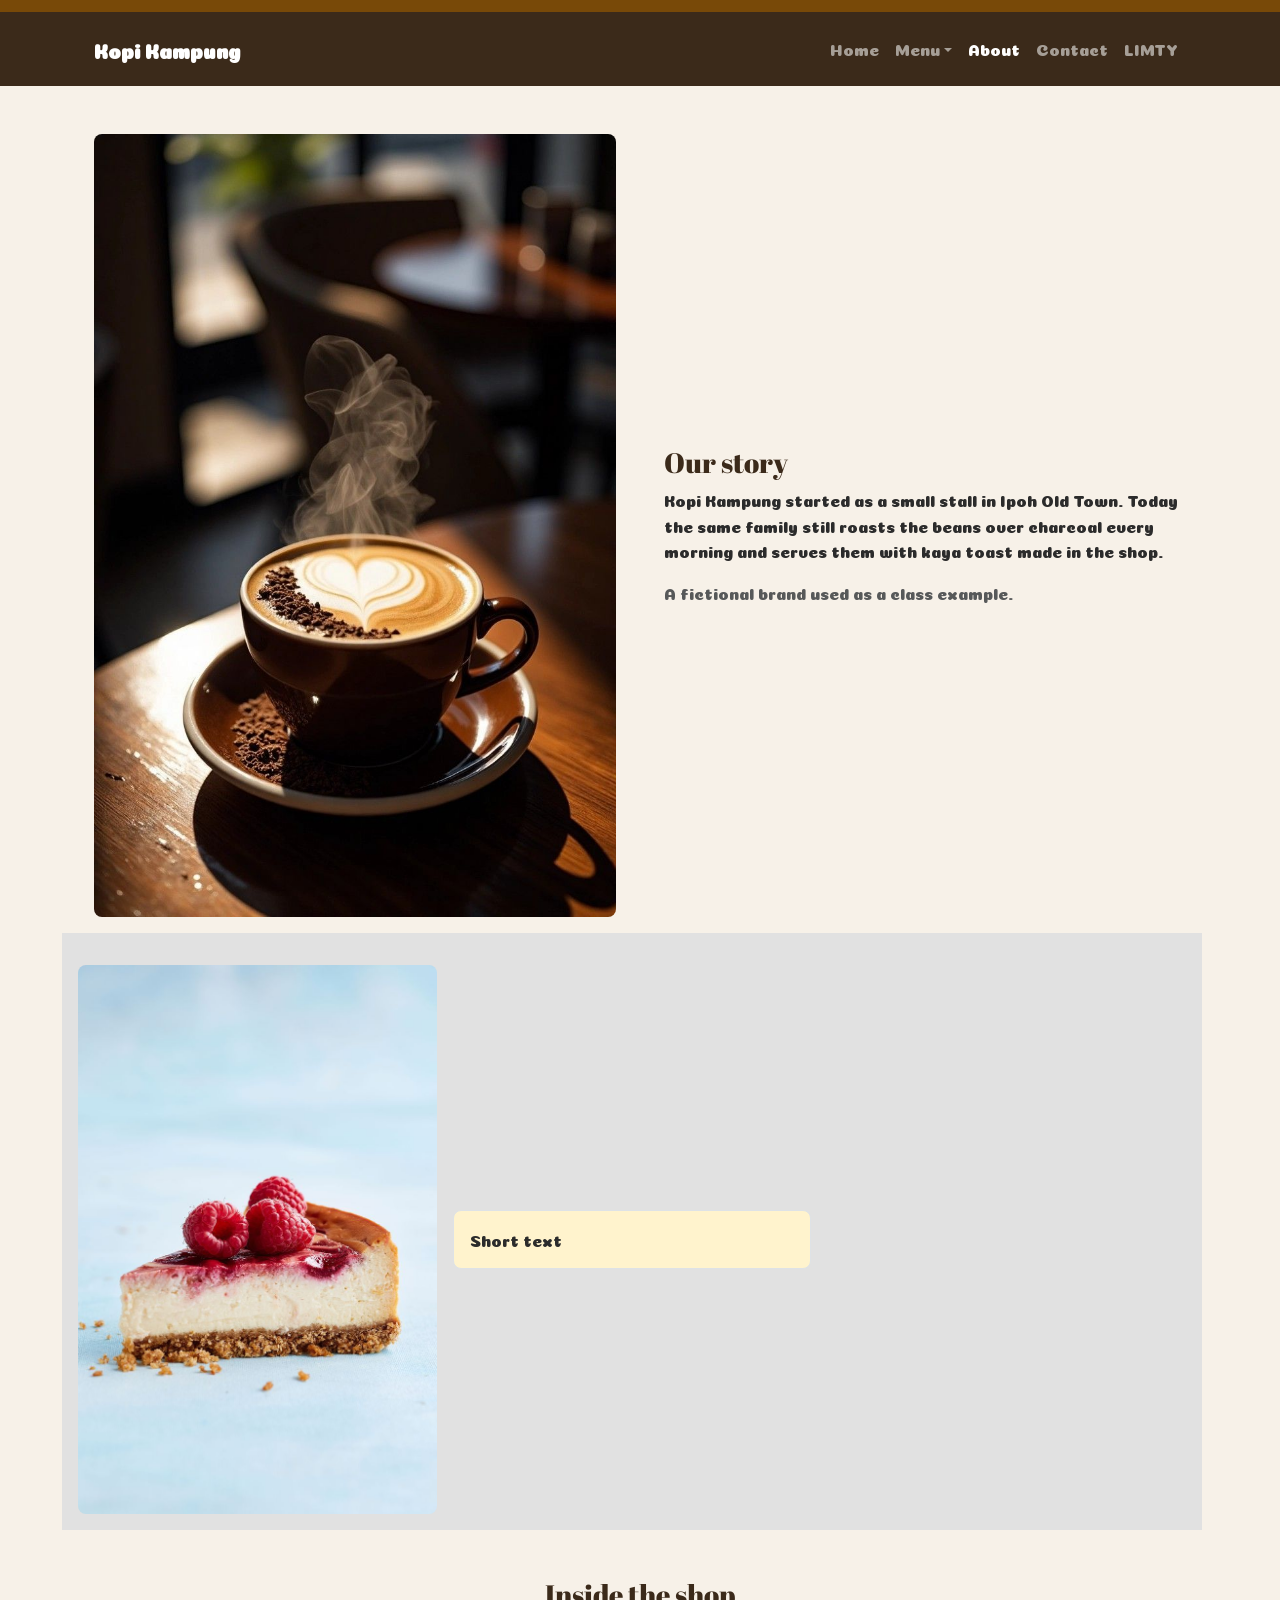
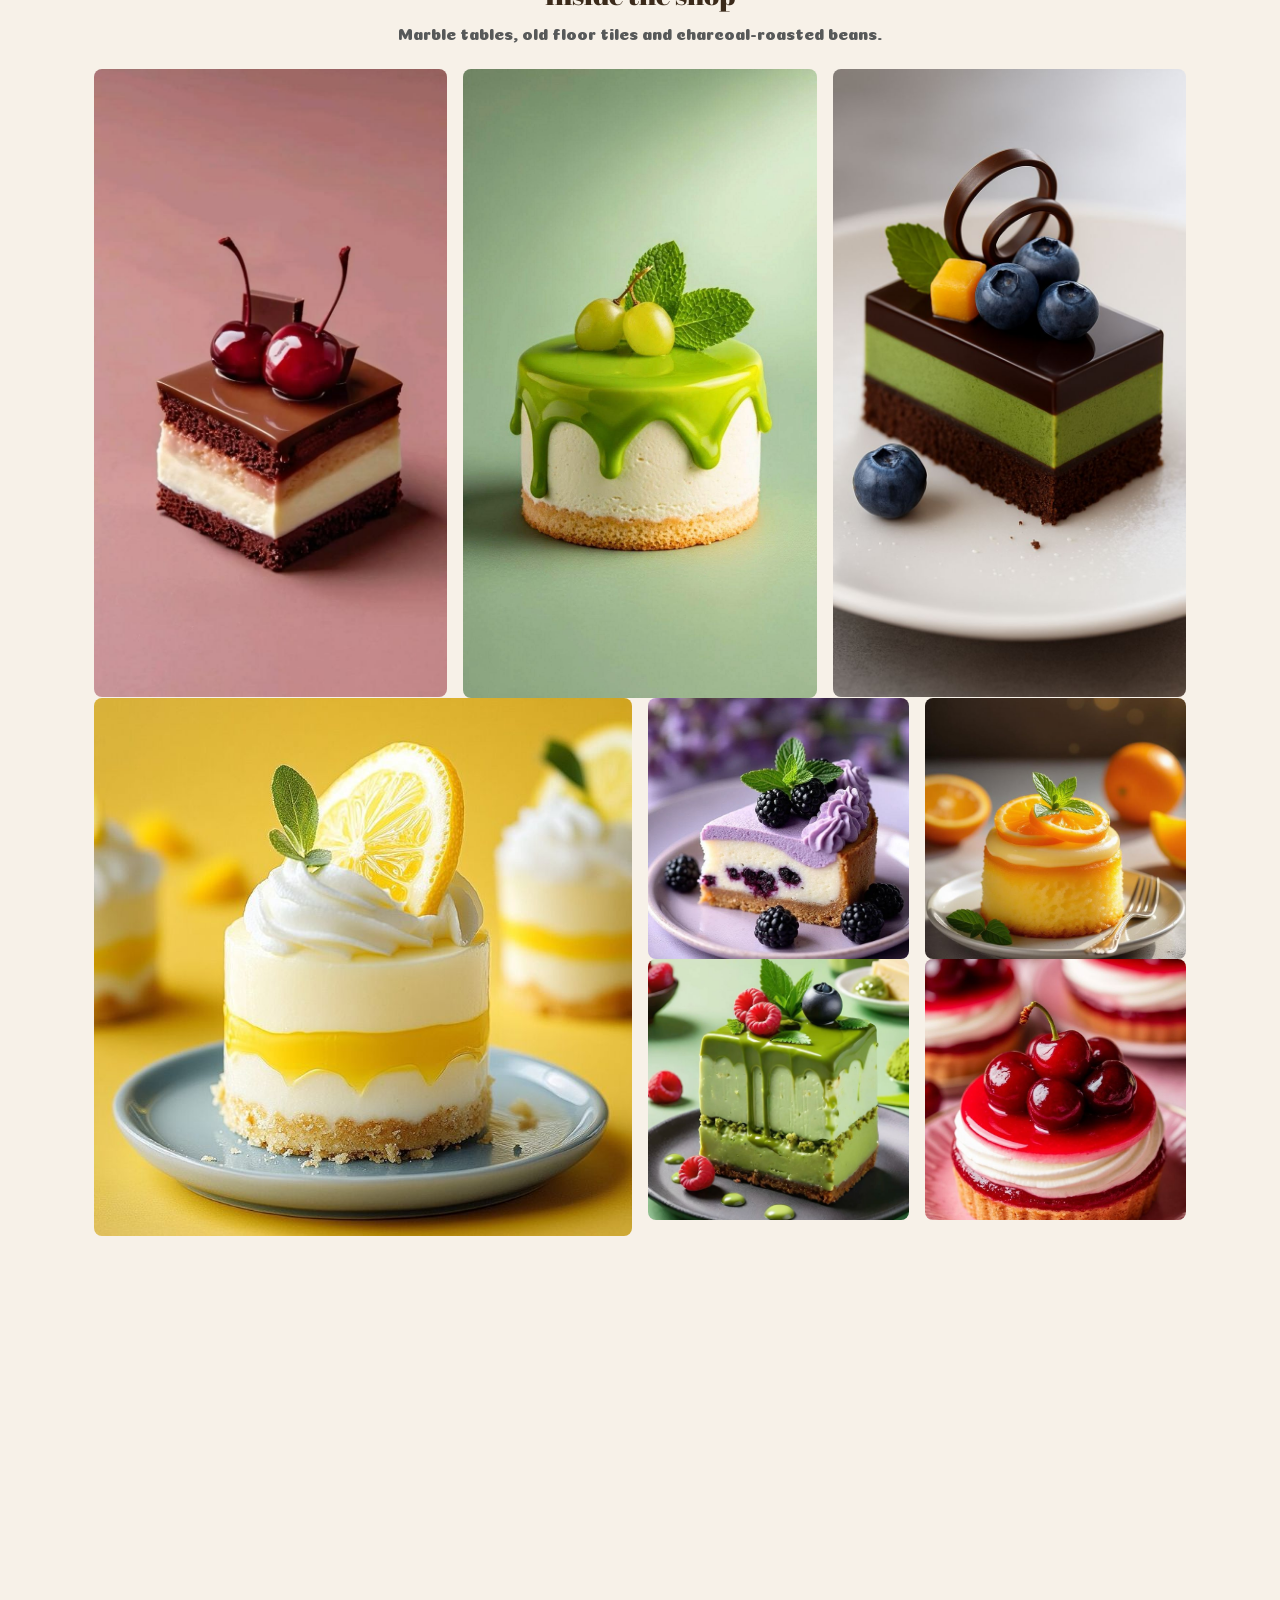
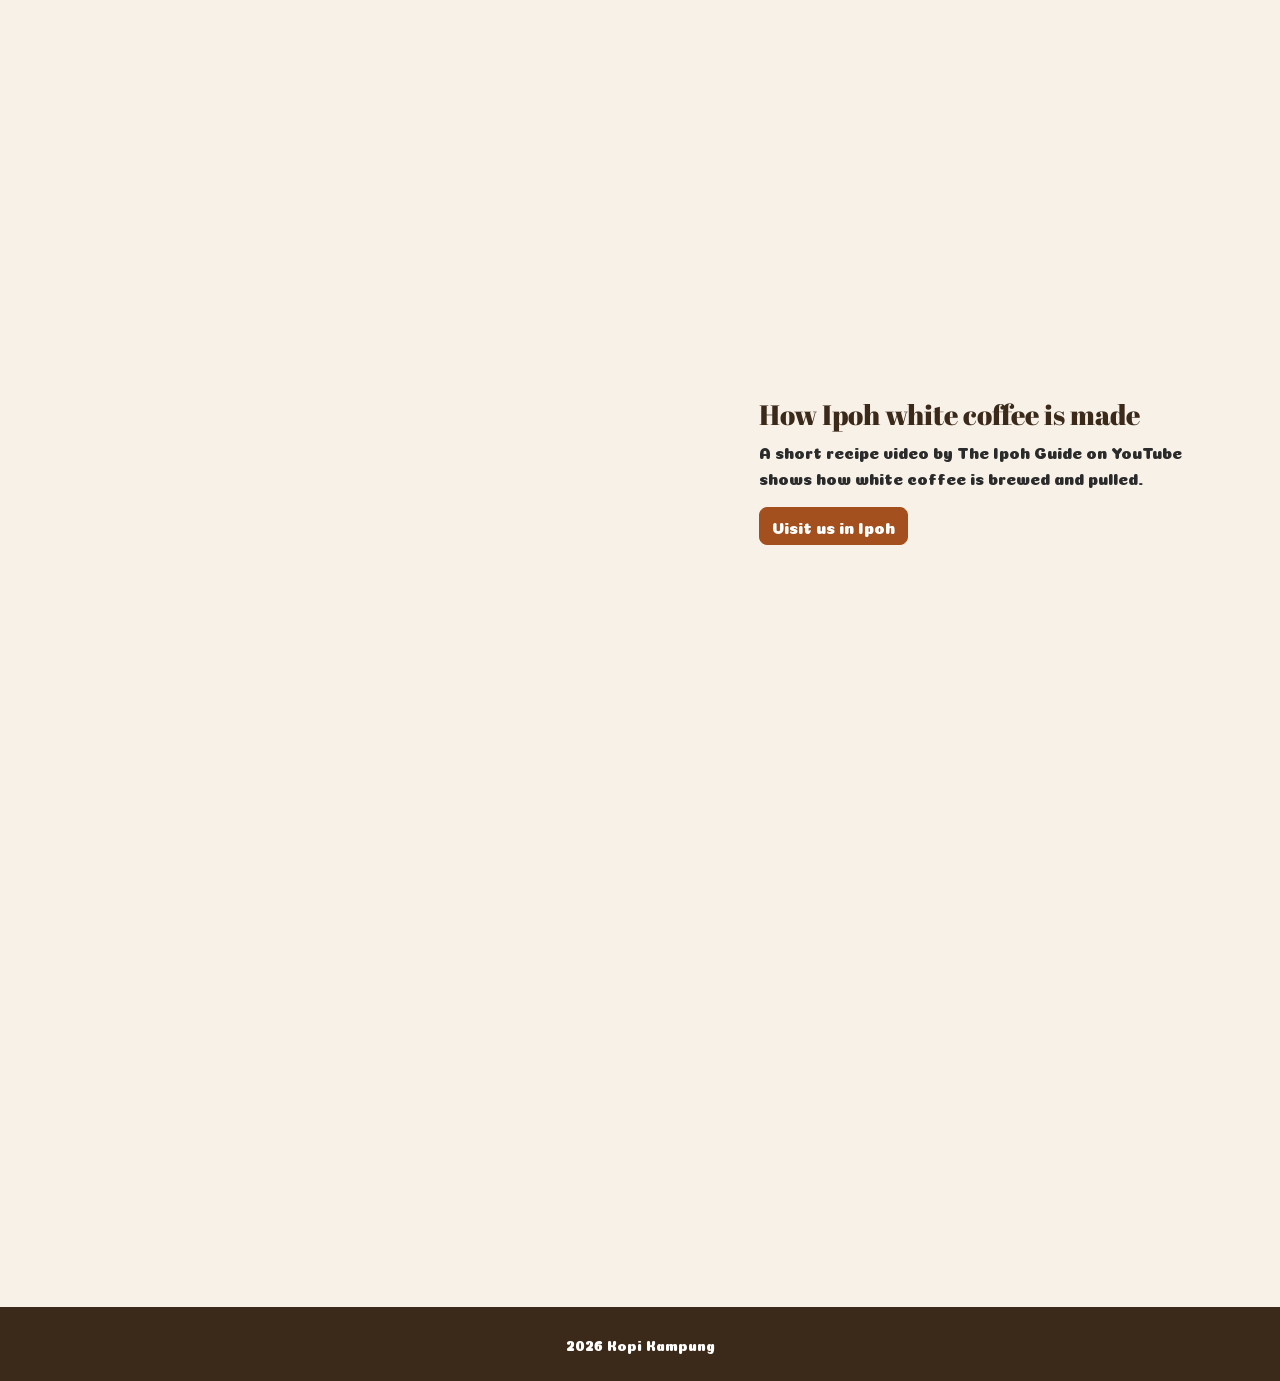
==== about.html @ 0c3f4789 "first vision" ====
<!DOCTYPE html>
<html lang="en">

<head>
  <meta charset="UTF-8">
  <meta name="viewport" content="width=device-width, initial-scale=1">
  <title>Kopi Kampung | Home</title>

  <link rel="preconnect" href="https://fonts.googleapis.com">
  <link rel="preconnect" href="https://fonts.gstatic.com" crossorigin>
  <link href="https://fonts.googleapis.com/css2?family=Abril+Fatface&family=Coiny&display=swap" rel="stylesheet">
  <link href="https://fonts.googleapis.com/css2?family=Coiny&display=swap" rel="stylesheet">

  <link href="css/bootstrap.min.css" rel="stylesheet">
  <link href="css/style.css" rel="stylesheet">
</head>

<body>

  <nav class="navbar navbar-expand-lg bg-dark sticky-top" data-bs-theme="dark">
    <div class="container">
      <a class="navbar-brand fw-bold" href="index.html">Kopi Kampung</a>
      <button class="navbar-toggler" type="button" data-bs-toggle="collapse" data-bs-target="#mainNav"
        aria-controls="mainNav" aria-expanded="false" aria-label="Toggle navigation">
        <span class="navbar-toggler-icon"></span>
      </button>
      <div class="collapse navbar-collapse" id="mainNav">
        <ul class="navbar-nav ms-auto mb-2 mb-lg-0">
          <li class="nav-item">
            <a class="nav-link " href="index.html">Home</a>
          </li>

          <li class="nav-item dropdown">
            <a class="nav-link dropdown-toggle" href="#" role="button" data-bs-toggle="dropdown"
              aria-expanded="false">Menu</a>
            <ul class="dropdown-menu">
              <li><a class="dropdown-item" href="menu-drinks.html">Drinks</a></li>
              <li><a class="dropdown-item" href="menu-food.html">Food</a></li>
              <li><a class="dropdown-item" href="menu-cake.html">Cakes</a></li>
            </ul>
          </li>

          <li class="nav-item">
            <a class="nav-link active" aria-current="page" href="about.html">About</a>
          </li>
          <li class="nav-item">
            <a class="nav-link" href="contact.html">Contact</a>
          </li>
          <li class="nav-item">
            <a class="nav-link" href="limty.html">LIMTY</a>
          </li>
        </ul>
      </div>
    </div>
  </nav>




  <main class="container py-5">

    <!-- 3a. OUR STORY: image and text side by side -->
    <div class="row g-4 g-lg-5 align-items-center mb-5">
      <div class="col-12 col-lg-6">
        <img src="images/11.jpg" class="img-fluid rounded" alt="Coffee beans turning in a charcoal roaster">

      </div>
      <div class="col-12 col-lg-6">
        <h2 class="h3">Our story</h2>
        <p>Kopi Kampung started as a small stall in Ipoh Old Town. Today the same family
          still roasts the beans over charcoal every morning and serves them with kaya toast
          made in the shop.</p>
        <p class="text-body-secondary mb-0">A fictional brand used as a class example.</p>
      </div>

      <div class="row g-3 align-items-center bg-body-tertiary py-3">
        <div class="col-4">
          <img src="images/1.jpg" class="img-fluid rounded" alt="Floor tiles">
        </div>
        <div class="col-4">
          <p class="bg-warning-subtle border rounded p-3 mb-0">Short text</p>
        </div>
      </div>
    </div>

    <!-- 3b. GALLERY INTRO: centred with an offset -->
    <div class="row mb-4">
      <div class="col-12 col-lg-8 offset-lg-2 text-center">
        <h2 class="h3">Inside the shop</h2>
        <p class="text-body-secondary mb-0">Marble tables, old floor tiles and charcoal-roasted beans.</p>
      </div>
    </div>

    <div class="row g-3">
      <div class="col-4">
        <img src="images/2.jpg" class="img-fluid rounded" alt="Cup of kopi">
      </div>
      <div class="col-4">
        <img src="images/3.jpg" class="img-fluid rounded" alt="Floor tiles">
      </div>
      <div class="col-4">
        <img src="images/5.jpg" class="img-fluid rounded" alt="Kaya toast">
      </div>
    </div>

    <div class="row g-3 mb-5">
      <div class="col-12 col-md-6">
        <div class="ratio ratio-1x1">
          <img src="images/6.jpg" class="object-fit-cover rounded" alt="Kopi Kampung shopfront">
        </div>
      </div>
      <div class="col-12 col-md-6">
        <div class="row g-3">
          <div class="col-6">
            <div class="ratio ratio-1x1">
              <img src="images/7.jpg" class="object-fit-cover rounded" alt="Kopi on a marble table">
            </div>

          </div>
          <div class="col-6">
            <div class="ratio ratio-1x1">
              <img src="images/9.jpg" class="object-fit-cover rounded" alt="Kopi on a marble table">
            </div>

          </div>
        </div>

        <div class="row g-3">
          <div class="col-6">
            <div class="ratio ratio-1x1">
              <img src="images/8.jpg" class="object-fit-cover rounded" alt="Kopi on a marble table">
            </div>

          </div>
          <div class="col-6">
            <div class="ratio ratio-1x1">
              <img src="images/10.jpg" class="object-fit-cover rounded" alt="Kopi on a marble table">
            </div>

          </div>
        </div>

      </div>
    </div>

    <div class="ratio ratio-16x9">
      <iframe width="560" height="315" src="https://www.youtube.com/embed/0-GOfe_Wm2U?si=K0LZ9_6q1Hne-X49"
        title="YouTube video player" frameborder="0"
        allow="accelerometer; autoplay; clipboard-write; encrypted-media; gyroscope; picture-in-picture; web-share"
        referrerpolicy="strict-origin-when-cross-origin" allowfullscreen></iframe>
    </div>

    <div class="row g-4 g-lg-5 align-items-center">
      <div class="col-12 col-lg-7">
        <div class="ratio ratio-16x9">
          <iframe src="https://www.youtube.com/embed/bKWklndaqCs" title="Video: Make Ipoh White Coffee At Home" allow="accelerometer; autoplay; clipboard-write; encrypted-media;

gyroscope; picture-in-picture; web-share" referrerpolicy="strict-origin-when-cross-origin" allowfullscreen></iframe>

        </div>
      </div>
      <div class="col-12 col-lg-5">
        <h2 class="h3">How Ipoh white coffee is made</h2>
        <p>A short recipe video by The Ipoh Guide on YouTube shows how white coffee is brewed and pulled.</p>
        <a href="contact.html" class="btn btn-primary">Visit us in Ipoh</a>
      </div>
    </div>

    <div class="ratio ratio-16x9">
      <iframe src="https://www.youtube.com/embed/bKWklndaqCs" title="Video: Make Ipoh White Coffee At Home" allow="accelerometer; autoplay; clipboard-write; encrypted-media;

gyroscope; picture-in-picture; web-share" referrerpolicy="strict-origin-when-cross-origin" allowfullscreen></iframe>

    </div>


  </main>

  <footer class="bg-dark text-white py-4">
    <div class="container text-center">
      <small>2026 Kopi Kampung</small>
    </div>
  </footer>

  <script src="js/bootstrap.bundle.min.js"></script>
  <script src="js/script.js"></script>
</body>

</html>
---- css/style.css ----
:root {
    --test-colour: hwb(35 3% 53%);

    /* 1. MY BRAND: the values from my style tile */
    --brand-espresso: #3B2A1A;
    /* navbar, footer, headings */
    --brand-cream: #F7F1E8;
    /* page background */
    --brand-charcoal: #2B2B2B;
    /* body text */
    --brand-orange: rgb(164, 80, 30);
    /* buttons */
    --font-heading: "Abril Fatface", Georgia, serif;
    --font-body: "Coiny", Arial, sans-serif;
    --brand-radius: 8px;
    /* rounded corners */
    /* navbar*/
    --hello-wrd: #ffffff;
}

/* 2. BOOTSTRAP: use my brand */
:root {
    --bs-body-bg: var(--brand-cream);
    --bs-body-color: var(--brand-charcoal);
    --bs-body-font-family: var(--font-body);
    --bs-body-font-size: 1rem;
    --bs-body-line-height: 1.6;
    --bs-heading-color: var(--brand-espresso);
    --bs-border-radius: var(--brand-radius);

    --bs-border-radius: var(--brand-radius);
    --bs-dark-rgb: 59, 42, 26;
    --bs-light-rgb: 255, 255, 255;
    --bs-tertiary-bg-rgb: 225, 225, 225;
    
}

/* 4. DARK PARTS (the navbar): the Menu dropdown too */
[data-bs-theme="dark"] {
    --bs-body-bg: var(--brand-espresso);
}

/* 5. BUTTONS: my button colour */
.btn-primary {

    --bs-btn-focus-shadow-rgb: 164, 80, 30;
    --bs-btn-bg: var(--brand-orange);

    --bs-btn-bg: var(--brand-orange);
    --bs-btn-border-color: var(--brand-orange);
    --bs-btn-hover-bg: var(--brand-espresso);
    --bs-btn-hover-border-color: var(--brand-espresso);
    --bs-btn-active-bg: var(--brand-espresso);
    --bs-btn-active-border-color: var(--brand-espresso);


}

.btn-outline-primary {
    --bs-btn-color: var(--brand-orange);
    --bs-btn-border-color: var(--brand-orange);
    --bs-btn-hover-bg: var(--brand-orange);
    --bs-btn-hover-border-color: var(--brand-orange);
    --bs-btn-active-bg: var(--brand-espresso);
    --bs-btn-active-border-color: var(--brand-espresso);
}

/* 6. SPACING: my spacing */
.container {
    --bs-gutter-x: 3rem;
    /* page sides: 24 px each */
}

.navbar {
    --bs-navbar-padding-y: 1rem;
    /* navbar: 16 px top and bottom */
}

h1,
h2 {
    /* 3. HEADINGS: my heading font */
    font-family: var(--font-heading);
    color: var(--test-colour);

    --bs-tertiary-bg-rgb: 255, 255, 255;
    --bs-success-rgb: 78, 125, 74;

    --bs-tertiary-bg-rgb: 255, 255, 255;
    --bs-link-color-rgb: 164, 80, 30;
    --bs-link-hover-color-rgb: 59, 42, 26;

}

.navbar-brand {
    color: var(--hello-wrd);
}



body {
    border-top: 12px solid var(--test-colour);
}

/* 7. CARDS AND PHOTOS: white cards, same-shape photos */
.card {
--bs-card-bg: white;
}
.card-img-top {
aspect-ratio: 9 / 16;
object-fit: cover;
}

.carousel-item img {
aspect-ratio: 16 / 9;
object-fit: cover;
}

/* 8. TABS: my colours */
.nav-tabs {
--bs-nav-link-color: var(--brand-orange);
--bs-nav-link-hover-color: var(--brand-espresso);
}


/* 9. ACCORDION: my colours */
.accordion {
--bs-accordion-bg: white;
--bs-accordion-active-bg: white;
--bs-accordion-active-color: var(--brand-espresso);
}
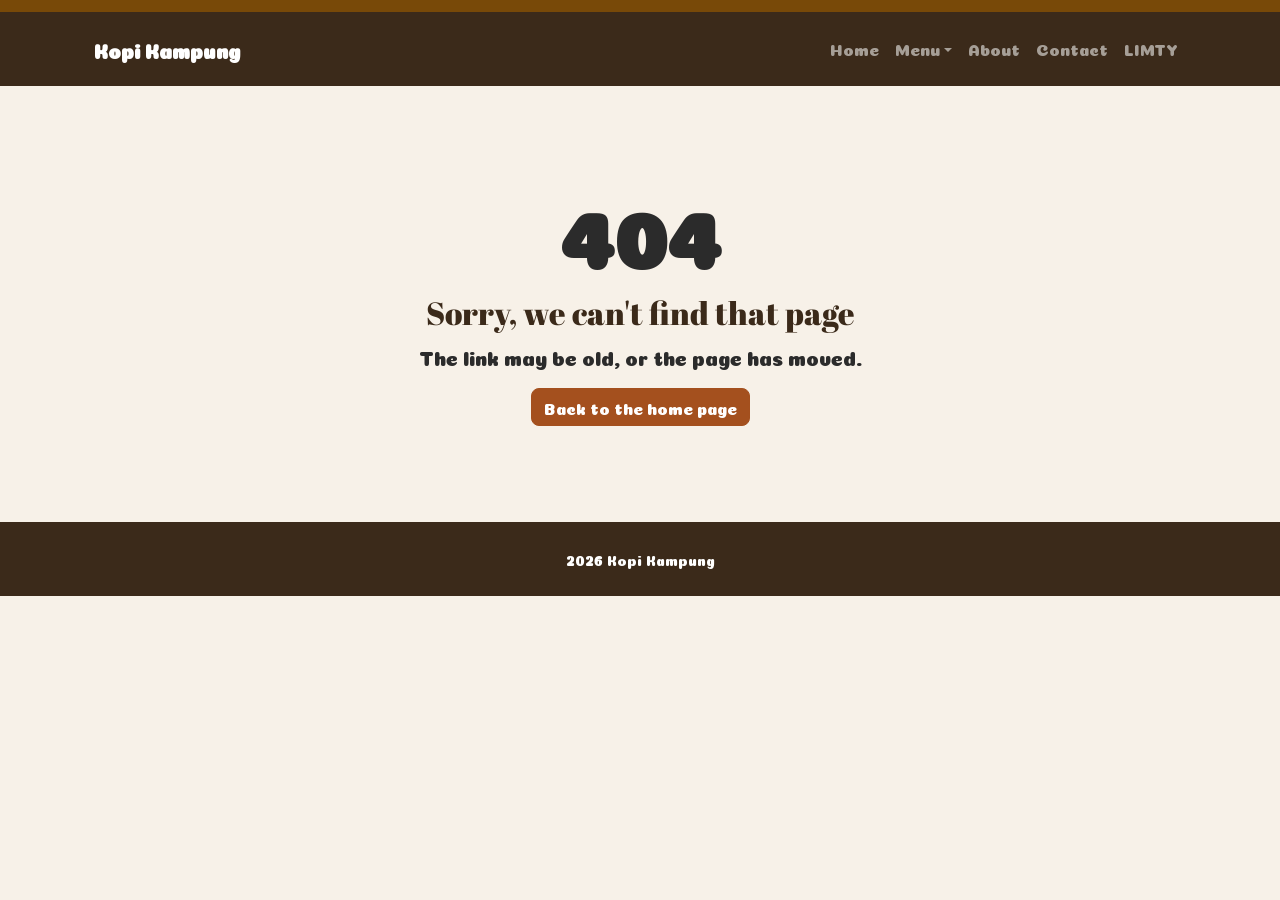
==== commit 88127450: "second vision" ====
--- a/about.html
+++ b/about.html
@@ -4,7 +4,7 @@
 <head>
   <meta charset="UTF-8">
   <meta name="viewport" content="width=device-width, initial-scale=1">
-  <title>Kopi Kampung | Home</title>
+  <title>Page not found . Kopi Kampung</title>
 
   <link rel="preconnect" href="https://fonts.googleapis.com">
   <link rel="preconnect" href="https://fonts.gstatic.com" crossorigin>
@@ -41,7 +41,7 @@
           </li>
 
           <li class="nav-item">
-            <a class="nav-link active" aria-current="page" href="about.html">About</a>
+            <a class="nav-link " href="about.html">About</a>
           </li>
           <li class="nav-item">
             <a class="nav-link" href="contact.html">Contact</a>
@@ -59,119 +59,18 @@
 
   <main class="container py-5">
 
-    <!-- 3a. OUR STORY: image and text side by side -->
-    <div class="row g-4 g-lg-5 align-items-center mb-5">
-      <div class="col-12 col-lg-6">
-        <img src="images/11.jpg" class="img-fluid rounded" alt="Coffee beans turning in a charcoal roaster">
 
-      </div>
-      <div class="col-12 col-lg-6">
-        <h2 class="h3">Our story</h2>
-        <p>Kopi Kampung started as a small stall in Ipoh Old Town. Today the same family
-          still roasts the beans over charcoal every morning and serves them with kaya toast
-          made in the shop.</p>
-        <p class="text-body-secondary mb-0">A fictional brand used as a class example.</p>
-      </div>
+        <section class="text-center py-5">
+      <p class="display-1 fw-bold">404</p>
+      <h1 class="h2">Sorry, we can't find that page</h1>
+      <p class="lead">
+        The link may be old, or the page has moved.
+      </p>
+      <a href="index.html" class="btn btn-primary">
+        Back to the home page
+      </a>
+    </section>
 
-      <div class="row g-3 align-items-center bg-body-tertiary py-3">
-        <div class="col-4">
-          <img src="images/1.jpg" class="img-fluid rounded" alt="Floor tiles">
-        </div>
-        <div class="col-4">
-          <p class="bg-warning-subtle border rounded p-3 mb-0">Short text</p>
-        </div>
-      </div>
-    </div>
-
-    <!-- 3b. GALLERY INTRO: centred with an offset -->
-    <div class="row mb-4">
-      <div class="col-12 col-lg-8 offset-lg-2 text-center">
-        <h2 class="h3">Inside the shop</h2>
-        <p class="text-body-secondary mb-0">Marble tables, old floor tiles and charcoal-roasted beans.</p>
-      </div>
-    </div>
-
-    <div class="row g-3">
-      <div class="col-4">
-        <img src="images/2.jpg" class="img-fluid rounded" alt="Cup of kopi">
-      </div>
-      <div class="col-4">
-        <img src="images/3.jpg" class="img-fluid rounded" alt="Floor tiles">
-      </div>
-      <div class="col-4">
-        <img src="images/5.jpg" class="img-fluid rounded" alt="Kaya toast">
-      </div>
-    </div>
-
-    <div class="row g-3 mb-5">
-      <div class="col-12 col-md-6">
-        <div class="ratio ratio-1x1">
-          <img src="images/6.jpg" class="object-fit-cover rounded" alt="Kopi Kampung shopfront">
-        </div>
-      </div>
-      <div class="col-12 col-md-6">
-        <div class="row g-3">
-          <div class="col-6">
-            <div class="ratio ratio-1x1">
-              <img src="images/7.jpg" class="object-fit-cover rounded" alt="Kopi on a marble table">
-            </div>
-
-          </div>
-          <div class="col-6">
-            <div class="ratio ratio-1x1">
-              <img src="images/9.jpg" class="object-fit-cover rounded" alt="Kopi on a marble table">
-            </div>
-
-          </div>
-        </div>
-
-        <div class="row g-3">
-          <div class="col-6">
-            <div class="ratio ratio-1x1">
-              <img src="images/8.jpg" class="object-fit-cover rounded" alt="Kopi on a marble table">
-            </div>
-
-          </div>
-          <div class="col-6">
-            <div class="ratio ratio-1x1">
-              <img src="images/10.jpg" class="object-fit-cover rounded" alt="Kopi on a marble table">
-            </div>
-
-          </div>
-        </div>
-
-      </div>
-    </div>
-
-    <div class="ratio ratio-16x9">
-      <iframe width="560" height="315" src="https://www.youtube.com/embed/0-GOfe_Wm2U?si=K0LZ9_6q1Hne-X49"
-        title="YouTube video player" frameborder="0"
-        allow="accelerometer; autoplay; clipboard-write; encrypted-media; gyroscope; picture-in-picture; web-share"
-        referrerpolicy="strict-origin-when-cross-origin" allowfullscreen></iframe>
-    </div>
-
-    <div class="row g-4 g-lg-5 align-items-center">
-      <div class="col-12 col-lg-7">
-        <div class="ratio ratio-16x9">
-          <iframe src="https://www.youtube.com/embed/bKWklndaqCs" title="Video: Make Ipoh White Coffee At Home" allow="accelerometer; autoplay; clipboard-write; encrypted-media;
-
-gyroscope; picture-in-picture; web-share" referrerpolicy="strict-origin-when-cross-origin" allowfullscreen></iframe>
-
-        </div>
-      </div>
-      <div class="col-12 col-lg-5">
-        <h2 class="h3">How Ipoh white coffee is made</h2>
-        <p>A short recipe video by The Ipoh Guide on YouTube shows how white coffee is brewed and pulled.</p>
-        <a href="contact.html" class="btn btn-primary">Visit us in Ipoh</a>
-      </div>
-    </div>
-
-    <div class="ratio ratio-16x9">
-      <iframe src="https://www.youtube.com/embed/bKWklndaqCs" title="Video: Make Ipoh White Coffee At Home" allow="accelerometer; autoplay; clipboard-write; encrypted-media;
-
-gyroscope; picture-in-picture; web-share" referrerpolicy="strict-origin-when-cross-origin" allowfullscreen></iframe>
-
-    </div>
 
 
   </main>
